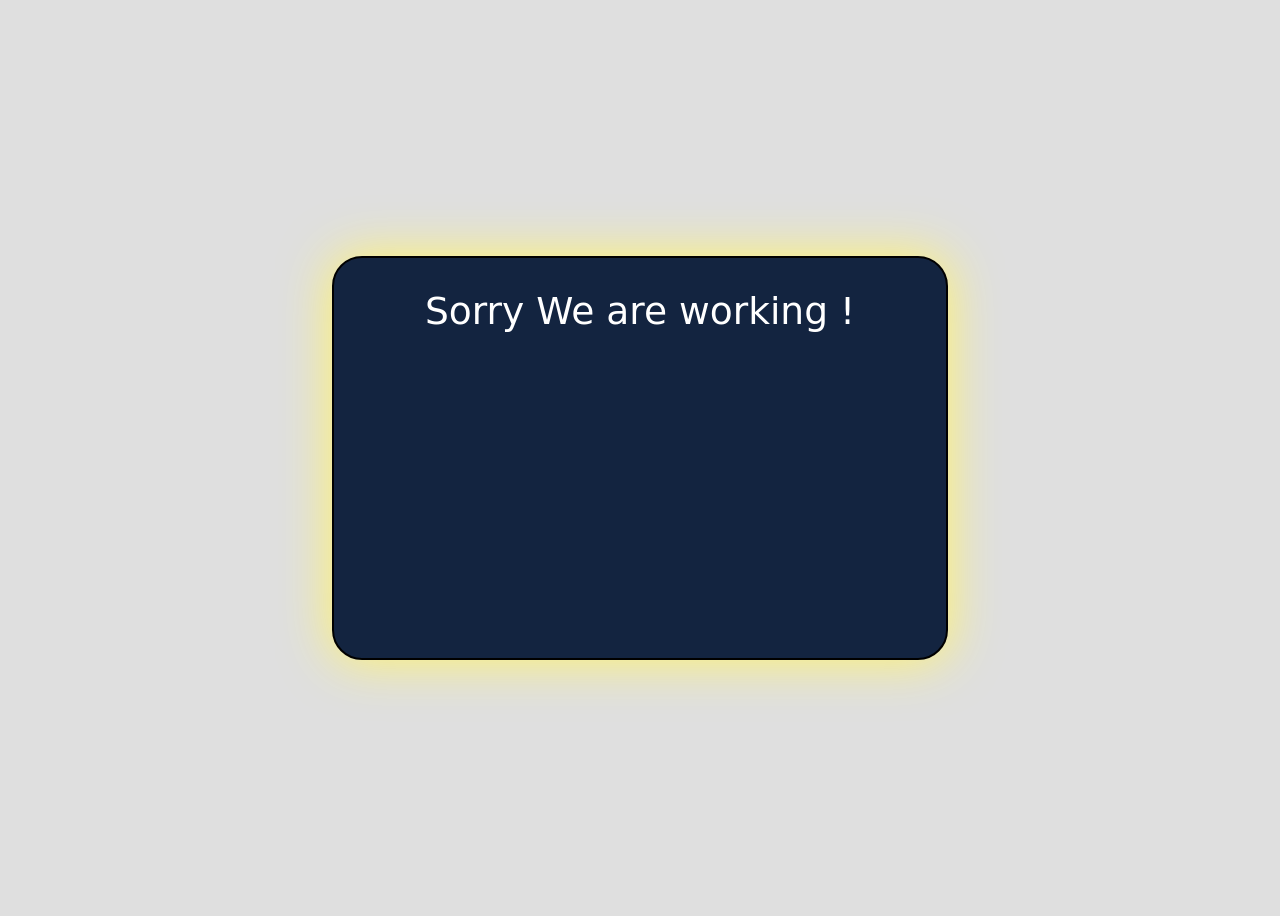
==== about.html @ d7acfac2 "Initial commit" ====
<!DOCTYPE html>
<html lang="en">
<head>
    <meta charset="UTF-8">
    <meta name="viewport" content="width=device-width, initial-scale=1.0">
    <title>Who are We?</title>
    <link rel="stylesheet" href="about.css">
</head>
<body>
    <div>
        <h2>Sorry We are working !</h2>
        <img src="error.svg" alt="">
    </div>
    <script src="about.js"></script>
</body>
</html>
---- about.css ----
body{
    display: flex;
    background-color: rgb(223, 223, 223);
    justify-content: center;
    align-items: center;
    min-height: 100vh;
    padding: 20px;
    box-sizing: border-box;
}

div{
    background-color: #132440;
    border-radius: 30px;
    border: 2px solid rgb(0, 0, 0);
    height: 400px;
    width: 50%;
    min-width: 340px;
    box-shadow: 0 0 50px 2px rgb(255, 243, 111);
    display: flex;
    flex-direction: column;
    align-items: center;
}

div:hover{
    background-color: #192f53;
    transition: 0.2s ease;
    box-shadow: 0 0 50px 2px rgb(255, 111, 111);
    
}

div h2{
    color: white;
    font-size: 2.35rem;
    font-weight: 400;
    text-align: center;
    font-family: 'Ubuntu',system-ui, '-apple-system', 'BlinkMacSystemFont', 'Segoe UI', 'Roboto', 'Oxygen', 'Cantarell', 'Open Sans', 'Helvetica Neue', sans-serif;
}

div img{
    width: 32%;
}
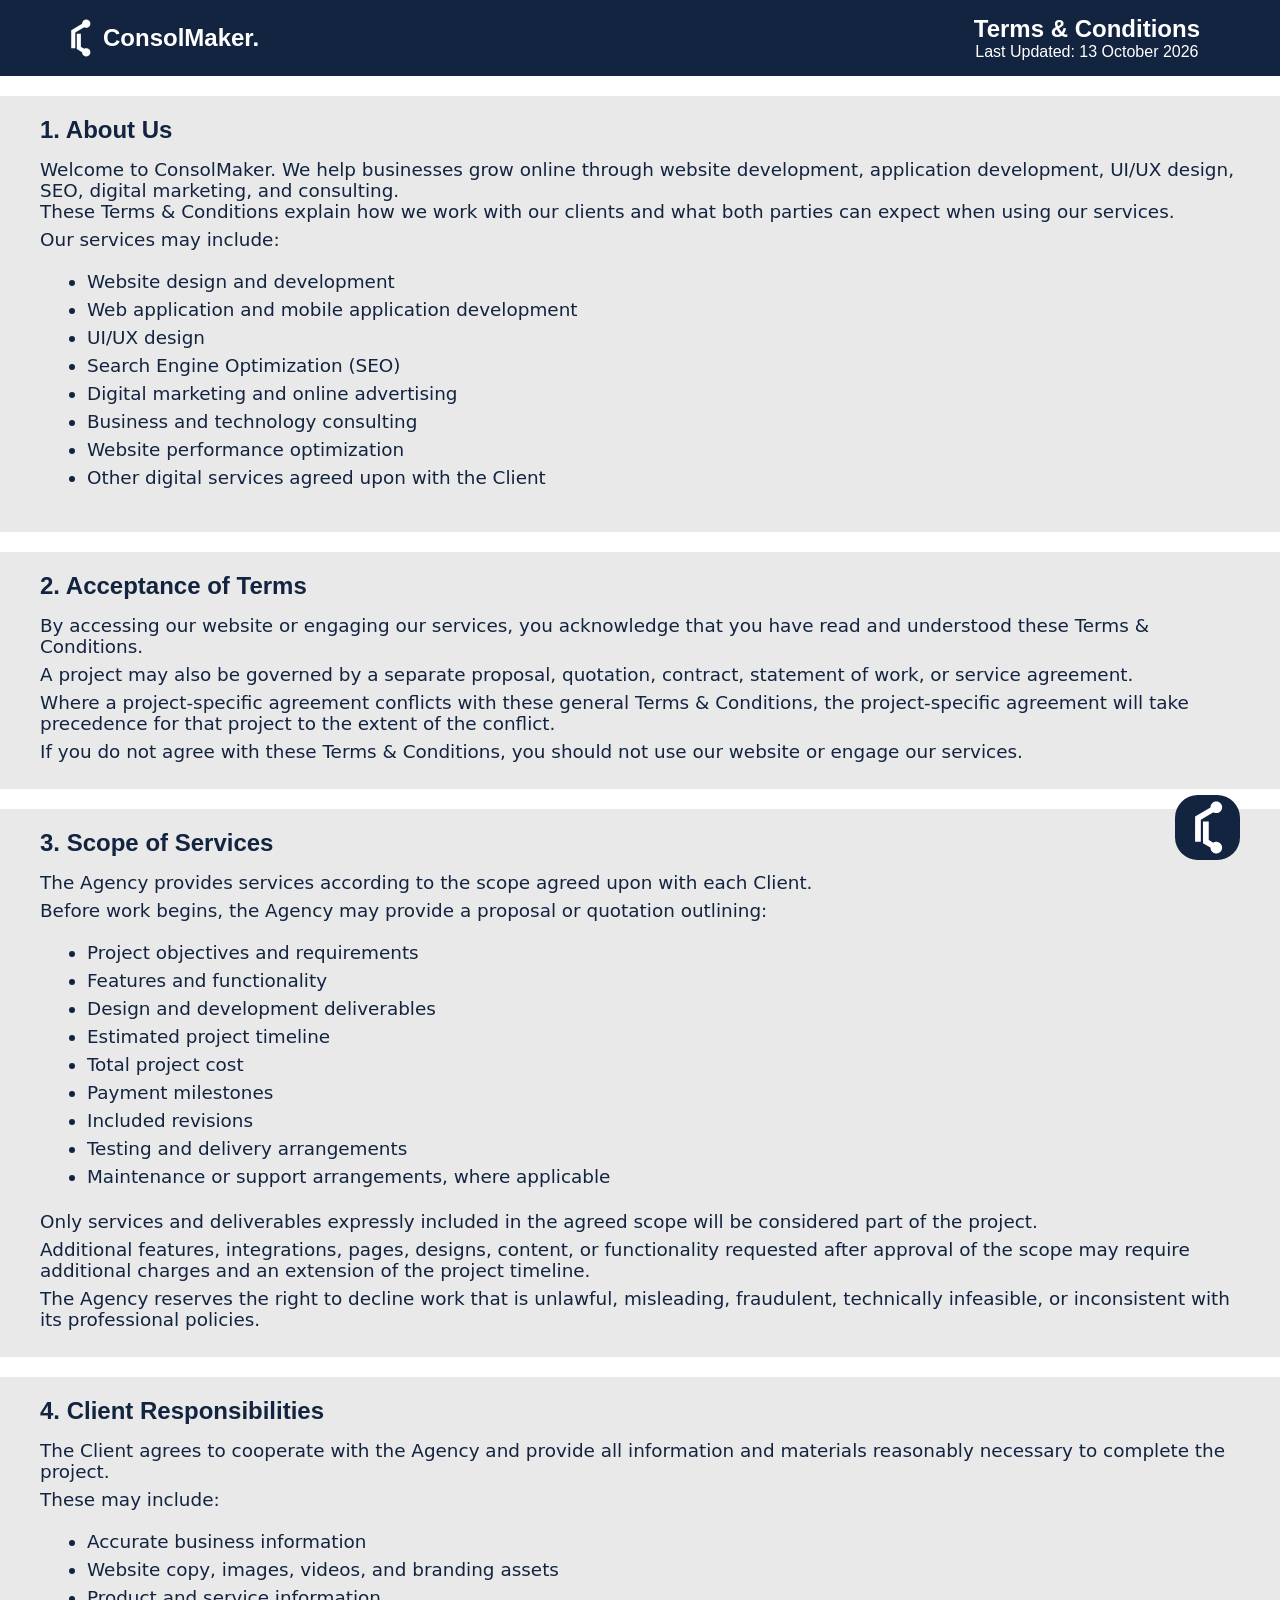
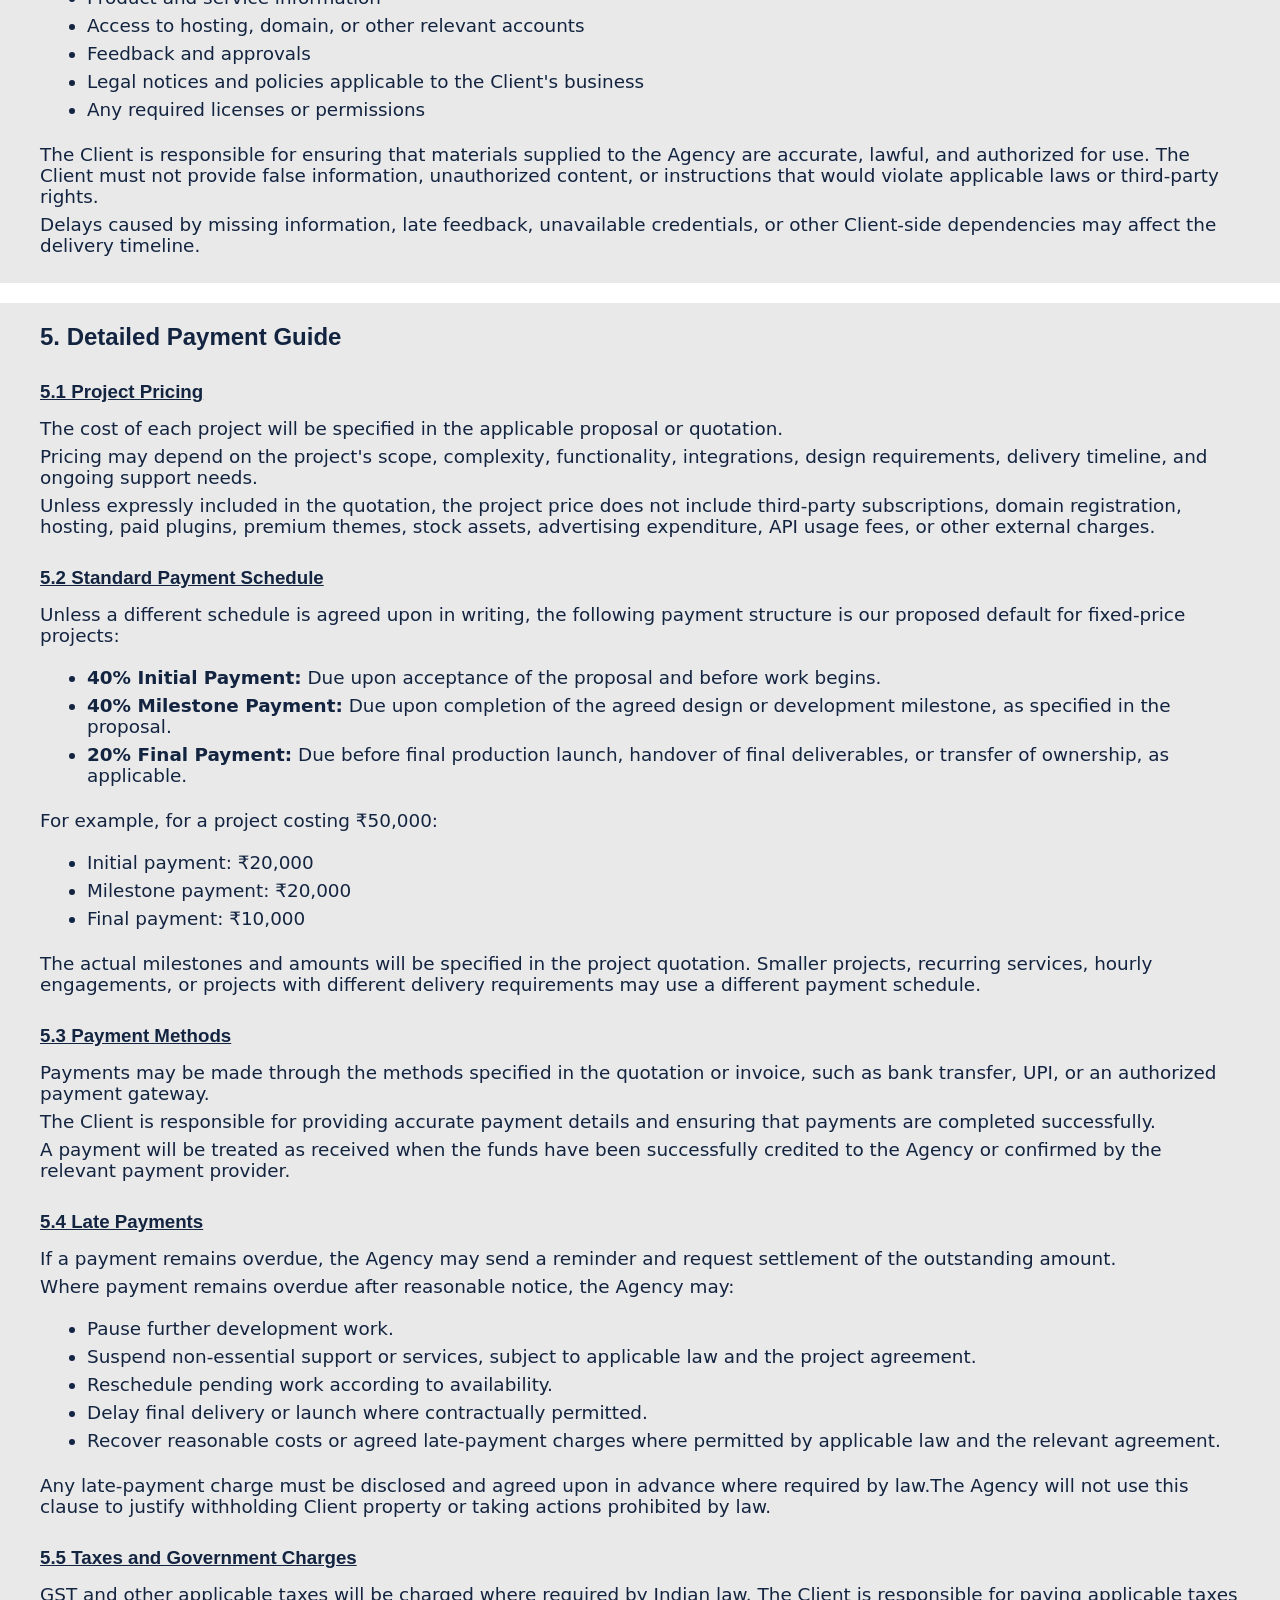
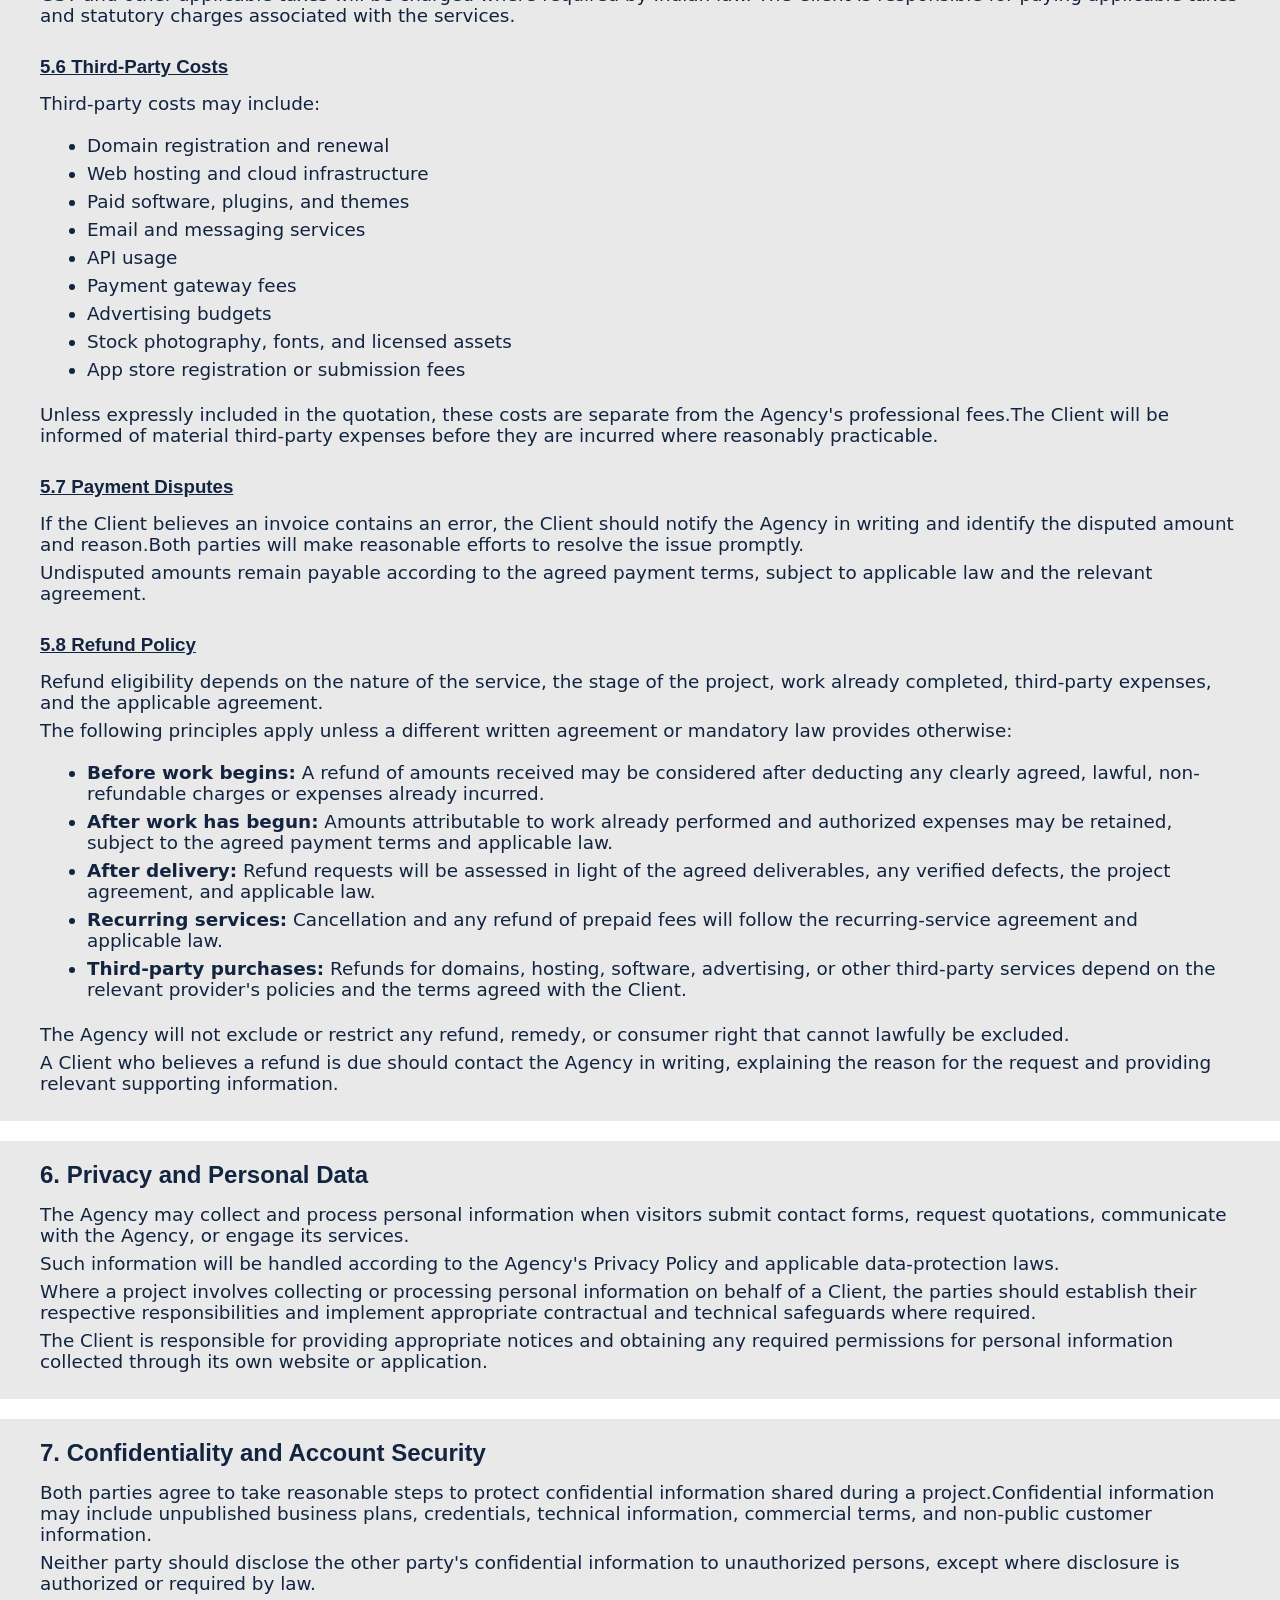
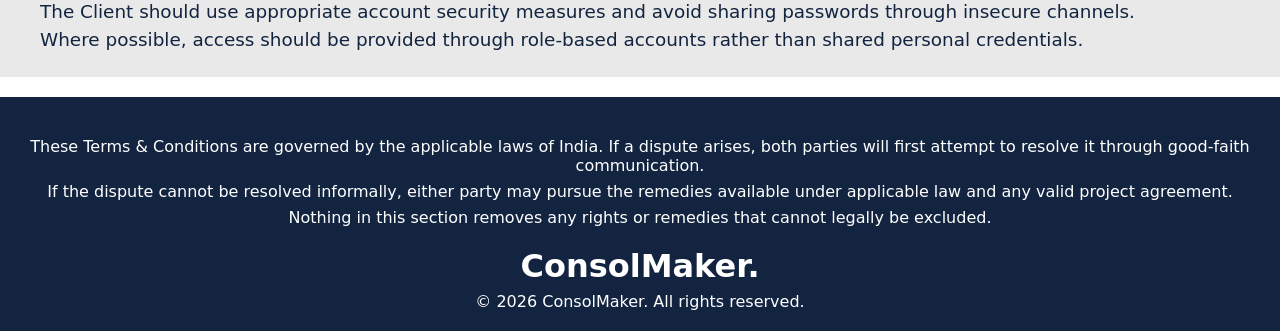
==== commit 68739ca9: "Update website design and content" ====
--- a/about.html
+++ b/about.html
@@ -7,10 +7,202 @@
     <link rel="stylesheet" href="about.css">
 </head>
 <body>
-    <div>
-        <h2>Sorry We are working !</h2>
-        <img src="error.svg" alt="">
-    </div>
+    <a href="index.html"><div class="logo"></div></a>
+    <nav>
+        <div class="brand">
+            <div class="image-div"></div>
+            <h1><a href="index.html">ConsolMaker.</a></h1>
+        </div>
+        <div class="head">
+            <h1>Terms & Conditions</h1>
+            <p>Last Updated: 13 October 2026</p>
+        </div>
+    </nav>
+
+    <div class="about" id="about-us-div">
+        <h2>1. About Us</h2>
+        <p>Welcome to ConsolMaker. We help businesses grow online through website development, application development, UI/UX design, SEO, digital marketing, and consulting. <br>
+
+            These Terms & Conditions explain how we work with our clients and what both parties can expect when using our services.</p>
+        
+        <p>Our services may include:</p>
+        <ul>
+            <li>Website design and development</li>
+            <li>Web application and mobile application development</li>
+            <li>UI/UX design</li>
+            <li>Search Engine Optimization (SEO)</li>
+            <li>Digital marketing and online advertising</li>
+            <li>Business and technology consulting</li>
+            <li>Website performance optimization</li>
+            <li>Other digital services agreed upon with the Client</li>
+
+        </ul>
+    </div>
+
+    <div class="about" id="termscondition">
+        <h2>2. Acceptance of Terms</h2>
+        <p>By accessing our website or engaging our services, you acknowledge that you have read and understood these Terms & Conditions.</p>
+
+        <p>A project may also be governed by a separate proposal, quotation, contract, statement of work, or service agreement.</p>
+
+        <p>Where a project-specific agreement conflicts with these general Terms & Conditions, the project-specific agreement will take precedence for that project to the extent of the conflict.</p>
+        
+        <p>If you do not agree with these Terms & Conditions, you should not use our website or engage our services.</p>
+    </div>
+
+    <div class="about">
+        <h2>3. Scope of Services</h2>
+
+        <p>The Agency provides services according to the scope agreed upon with each Client.</p>
+        <p>Before work begins, the Agency may provide a proposal or quotation outlining:</p>
+        <ul>
+            <li>Project objectives and requirements</li>
+            <li>Features and functionality</li>
+            <li>Design and development deliverables</li>
+            <li>Estimated project timeline</li>
+            <li>Total project cost</li>
+            <li>Payment milestones</li>
+            <li>Included revisions</li>
+            <li>Testing and delivery arrangements</li>
+            <li>Maintenance or support arrangements, where applicable</li>
+
+        </ul>
+        <p>Only services and deliverables expressly included in the agreed scope will be considered part of the project.</p>
+        <p>Additional features, integrations, pages, designs, content, or functionality requested after approval of the scope may require additional charges and an extension of the project timeline.</p>
+        <p>The Agency reserves the right to decline work that is unlawful, misleading, fraudulent, technically infeasible, or inconsistent with its professional policies.</p>
+
+    </div>
+
+    <div class="about">
+        <h2>4. Client Responsibilities</h2>
+
+        <p>The Client agrees to cooperate with the Agency and provide all information and materials reasonably necessary to complete the project.</p>
+        <p>These may include:</p>
+        <ul>
+            <li>Accurate business information</li>
+            <li>Website copy, images, videos, and branding assets</li>
+            <li>Product and service information</li>
+            <li>Access to hosting, domain, or other relevant accounts</li>
+            <li>Feedback and approvals</li>
+            <li>Legal notices and policies applicable to the Client's business</li>
+            <li>Any required licenses or permissions</li>
+        </ul>
+        <p>The Client is responsible for ensuring that materials supplied to the Agency are accurate, lawful, and authorized for use. The Client must not provide false information, unauthorized content, or instructions that would violate applicable laws or third-party rights.</p>
+        <p>Delays caused by missing information, late feedback, unavailable credentials, or other Client-side dependencies may affect the delivery timeline.</p>
+    </div>
+
+    <div class="about" id="payment-detail-div">
+        <h2>5. Detailed Payment Guide</h2>
+
+        <h3>5.1 Project Pricing</h3>
+        <p>The cost of each project will be specified in the applicable proposal or quotation.</p>
+        <p>Pricing may depend on the project's scope, complexity, functionality, integrations, design requirements, delivery timeline, and ongoing support needs.</p>
+        <p>Unless expressly included in the quotation, the project price does not include third-party subscriptions, domain registration, hosting, paid plugins, premium themes, stock assets, advertising expenditure, API usage fees, or other external charges.</p>
+
+        <h3>5.2 Standard Payment Schedule</h3>
+        <p>Unless a different schedule is agreed upon in writing, the following payment structure is our proposed default for fixed-price projects:</p>
+        <ul>
+            <li> <strong>40% Initial Payment:</strong> Due upon acceptance of the proposal and before work begins.</li>
+            <li><strong>40% Milestone Payment:</strong> Due upon completion of the agreed design or development milestone, as specified in the proposal.</li>
+            <li><strong>20% Final Payment:</strong> Due before final production launch, handover of final deliverables, or transfer of ownership, as applicable.</li>
+        </ul>
+        <p>For example, for a project costing ₹50,000:</p>
+        <ul>
+            <li>Initial payment: ₹20,000</li>
+            <li>Milestone payment: ₹20,000</li>
+            <li>Final payment: ₹10,000</li>
+        </ul>
+        <p>The actual milestones and amounts will be specified in the project quotation. Smaller projects, recurring services, hourly engagements, or projects with different delivery requirements may use a different payment schedule.</p>
+
+
+        <h3>5.3 Payment Methods</h3>
+        <p>Payments may be made through the methods specified in the quotation or invoice, such as bank transfer, UPI, or an authorized payment gateway.</p>
+        <p>The Client is responsible for providing accurate payment details and ensuring that payments are completed successfully.</p>
+        <p>A payment will be treated as received when the funds have been successfully credited to the Agency or confirmed by the relevant payment provider.</p>
+
+        <h3>5.4 Late Payments</h3>
+        <p>If a payment remains overdue, the Agency may send a reminder and request settlement of the outstanding amount.</p>
+        <p>Where payment remains overdue after reasonable notice, the Agency may:</p>
+        <ul>
+            <li>Pause further development work.</li>
+            <li>Suspend non-essential support or services, subject to applicable law and the project agreement.</li>
+            <li>Reschedule pending work according to availability.</li>
+            <li>Delay final delivery or launch where contractually permitted.</li>
+            <li>Recover reasonable costs or agreed late-payment charges where permitted by applicable law and the relevant agreement.</li>
+        </ul>
+        <p>Any late-payment charge must be disclosed and agreed upon in advance where required by law.The Agency will not use this clause to justify withholding Client property or taking actions prohibited by law.</p>
+
+        <h3>5.5 Taxes and Government Charges</h3>
+        <p>GST and other applicable taxes will be charged where required by Indian law. The Client is responsible for paying applicable taxes and statutory charges associated with the services.</p>
+
+        <h3>5.6 Third-Party Costs</h3>
+        <p>Third-party costs may include:</p>
+        <ul>
+            <li>Domain registration and renewal</li>
+            <li>Web hosting and cloud infrastructure</li>
+            <li>Paid software, plugins, and themes</li>
+            <li>Email and messaging services</li>
+            <li>API usage</li>
+            <li>Payment gateway fees</li>
+            <li>Advertising budgets</li>
+            <li>Stock photography, fonts, and licensed assets</li>
+            <li>App store registration or submission fees</li>
+        </ul>
+        <p>Unless expressly included in the quotation, these costs are separate from the Agency's professional fees.The Client will be informed of material third-party expenses before they are incurred where reasonably practicable.</p>
+
+        <h3>5.7 Payment Disputes</h3>
+        <p>If the Client believes an invoice contains an error, the Client should notify the Agency in writing and identify the disputed amount and reason.Both parties will make reasonable efforts to resolve the issue promptly.</p>
+        <p>Undisputed amounts remain payable according to the agreed payment terms, subject to applicable law and the relevant agreement.</p>
+
+        <h3>5.8 Refund Policy</h3>
+        <p>Refund eligibility depends on the nature of the service, the stage of the project, work already completed, third-party expenses, and the applicable agreement.</p>
+        <p>The following principles apply unless a different written agreement or mandatory law provides otherwise:</p>
+        <ul>
+            <li><strong>Before work begins:</strong> A refund of amounts received may be considered after deducting any clearly agreed, lawful, non-refundable charges or expenses already incurred.</li>
+            <li><strong>After work has begun:</strong> Amounts attributable to work already performed and authorized expenses may be retained, subject to the agreed payment terms and applicable law.</li>
+            <li><strong>After delivery:</strong> Refund requests will be assessed in light of the agreed deliverables, any verified defects, the project agreement, and applicable law.</li>
+            <li><strong>Recurring services:</strong> Cancellation and any refund of prepaid fees will follow the recurring-service agreement and applicable law.</li>
+            <li><strong>Third-party purchases:</strong> Refunds for domains, hosting, software, advertising, or other third-party services depend on the relevant provider's policies and the terms agreed with the Client.</li>
+        </ul>
+
+        <p>The Agency will not exclude or restrict any refund, remedy, or consumer right that cannot lawfully be excluded.</p>
+        <p>A Client who believes a refund is due should contact the Agency in writing, explaining the reason for the request and providing relevant supporting information.
+
+        </p>
+    </div>
+
+    <div class="about" id="Privacy-div">
+        <h2>6. Privacy and Personal Data</h2>
+
+        <p>The Agency may collect and process personal information when visitors submit contact forms, request quotations, communicate with the Agency, or engage its services.</p>
+        <p>Such information will be handled according to the Agency's Privacy Policy and applicable data-protection laws.</p>
+        <p>Where a project involves collecting or processing personal information on behalf of a Client, the parties should establish their respective responsibilities and implement appropriate contractual and technical safeguards where required.</p>
+        <p>The Client is responsible for providing appropriate notices and obtaining any required permissions for personal information collected through its own website or application.</p>
+    </div>
+
+    <div class="about">
+        <h2>7. Confidentiality and Account Security</h2>
+
+        <p>Both parties agree to take reasonable steps to protect confidential information shared during a project.Confidential information may include unpublished business plans, credentials, technical information, commercial terms, and non-public customer information.</p>
+        <p>Neither party should disclose the other party's confidential information to unauthorized persons, except where disclosure is authorized or required by law.</p>
+        <p>The Client should use appropriate account security measures and avoid sharing passwords through insecure channels.</p>
+        <p>Where possible, access should be provided through role-based accounts rather than shared personal credentials.</p>
+    </div>
+
+    <footer>
+        <div>
+            <p>These Terms & Conditions are governed by the applicable laws of India. If a dispute arises, both parties will first attempt to resolve it through good-faith communication.</p>
+            <p>If the dispute cannot be resolved informally, either party may pursue the remedies available under applicable law and any valid project agreement.</p>
+            <p>Nothing in this section removes any rights or remedies that cannot legally be excluded.</p>
+        </div>
+
+        <div class="brand">
+            <div class="image-div"></div>
+            <h1>ConsolMaker.</h1>
+        </div>
+        <p>&copy; 2026 ConsolMaker. All rights reserved.</p>
+    </footer>
+
     <script src="about.js"></script>
 </body>
 </html>
--- a/about.css
+++ b/about.css
@@ -1,41 +1,135 @@
-body{
-    display: flex;
-    background-color: rgb(223, 223, 223);
-    justify-content: center;
-    align-items: center;
-    min-height: 100vh;
-    padding: 20px;
+*{
+    padding: 0;
+    margin: 0;
     box-sizing: border-box;
 }
 
-div{
-    background-color: #132440;
-    border-radius: 30px;
-    border: 2px solid rgb(0, 0, 0);
-    height: 400px;
-    width: 50%;
-    min-width: 340px;
-    box-shadow: 0 0 50px 2px rgb(255, 243, 111);
-    display: flex;
-    flex-direction: column;
-    align-items: center;
+html {
+    scroll-behavior: smooth;
 }
 
-div:hover{
-    background-color: #192f53;
-    transition: 0.2s ease;
-    box-shadow: 0 0 50px 2px rgb(255, 111, 111);
-    
+.logo{
+    position: fixed;
+    bottom: 40px;
+    right: 40px;
+    background-image: url('Assets/cosolmaker_logo2.svg');
+    height: 65px;
+    aspect-ratio: 1/1;
+    background-size: cover;
+    border-radius: 35%;
+}
+nav{
+    background-color: #132440;
+    display: flex;
+    justify-content: space-between;
+    padding: 15px 80px 15px 80px;
 }
 
-div h2{
-    color: white;
-    font-size: 2.35rem;
-    font-weight: 400;
-    text-align: center;
-    font-family: 'Ubuntu',system-ui, '-apple-system', 'BlinkMacSystemFont', 'Segoe UI', 'Roboto', 'Oxygen', 'Cantarell', 'Open Sans', 'Helvetica Neue', sans-serif;
+nav .brand{
+    display: flex;
+    justify-content: center;
+    align-items: center;
+    cursor: pointer;
+
 }
 
-div img{
-    width: 32%;
+nav a{
+    text-decoration: none;
+    color: white;
+    font-family: 'Trebuchet MS', 'Lucida Sans Unicode', 'Lucida Grande', 'Lucida Sans', Arial, sans-serif;
+}
+
+nav .image-div{
+    background-image: url('Assets/cosolmaker_logo2.svg');
+    height: 100%;
+    aspect-ratio: 1/1;
+    background-size: cover;
+    border-radius: 50%;
+}
+
+.head{
+    text-align: center;
+    font-family: 'Trebuchet MS', 'Lucida Sans Unicode', 'Lucida Grande', 'Lucida Sans', Arial, sans-serif;
+    color: white;
+}
+
+.about{
+    background-color: rgb(233, 233, 233);
+    margin: 20px 0 20px 0;
+    padding: 20px 40px 20px 40px;
+}
+
+.about h2, h3{ 
+    font-family: 'Trebuchet MS', 'Lucida Sans Unicode', 'Lucida Grande', 'Lucida Sans', Arial, sans-serif;
+    color: #132440;
+    margin-bottom: 15px;
+}
+
+.about h3{ 
+    text-decoration: underline;
+    margin-top: 30px;
+}
+
+.about p, ul{ 
+    font-family:  'Ubuntu',system-ui, -apple-system, BlinkMacSystemFont, 'Segoe UI', Roboto, Oxygen, Cantarell, 'Open Sans', 'Helvetica Neue', sans-serif;
+    color: #132440;
+    font-size: 1.15rem;
+    margin-bottom: 7px;
+}
+
+.about ul{ 
+    padding: 7px 0 10px 40px;
+}
+
+.about li{ 
+    margin: 7px;
+}
+
+footer{
+    background-color: #132440;
+    padding: 20px;
+    color: white;
+    text-align: center;
+    font-family: system-ui, -apple-system, BlinkMacSystemFont, 'Segoe UI', Roboto, Oxygen, Ubuntu, Cantarell, 'Open Sans', 'Helvetica Neue', sans-serif;
+}
+
+footer div{
+    margin-top: 20px;
+}
+
+footer p{
+    margin-top: 7px;
+}
+
+@media (max-width: 1200px){
+
+    nav .brand{
+        display: none;
+    }
+
+    nav .head{
+        font-size: 0.7rem;
+    }
+
+    .about{
+        margin: 10px 0 10px 0;
+        padding: 20px 20px 20px 20px;
+    }
+
+    .about p, ul{ 
+        font-size: 0.9rem;
+    }
+
+    .about ul{ 
+        padding: 7px 0 10px 20px;
+    }
+
+    footer{
+        font-size: 0.8rem;
+    }
+
+    .logo{
+        height: 45px;
+        aspect-ratio: 1/1;
+    }
 }
